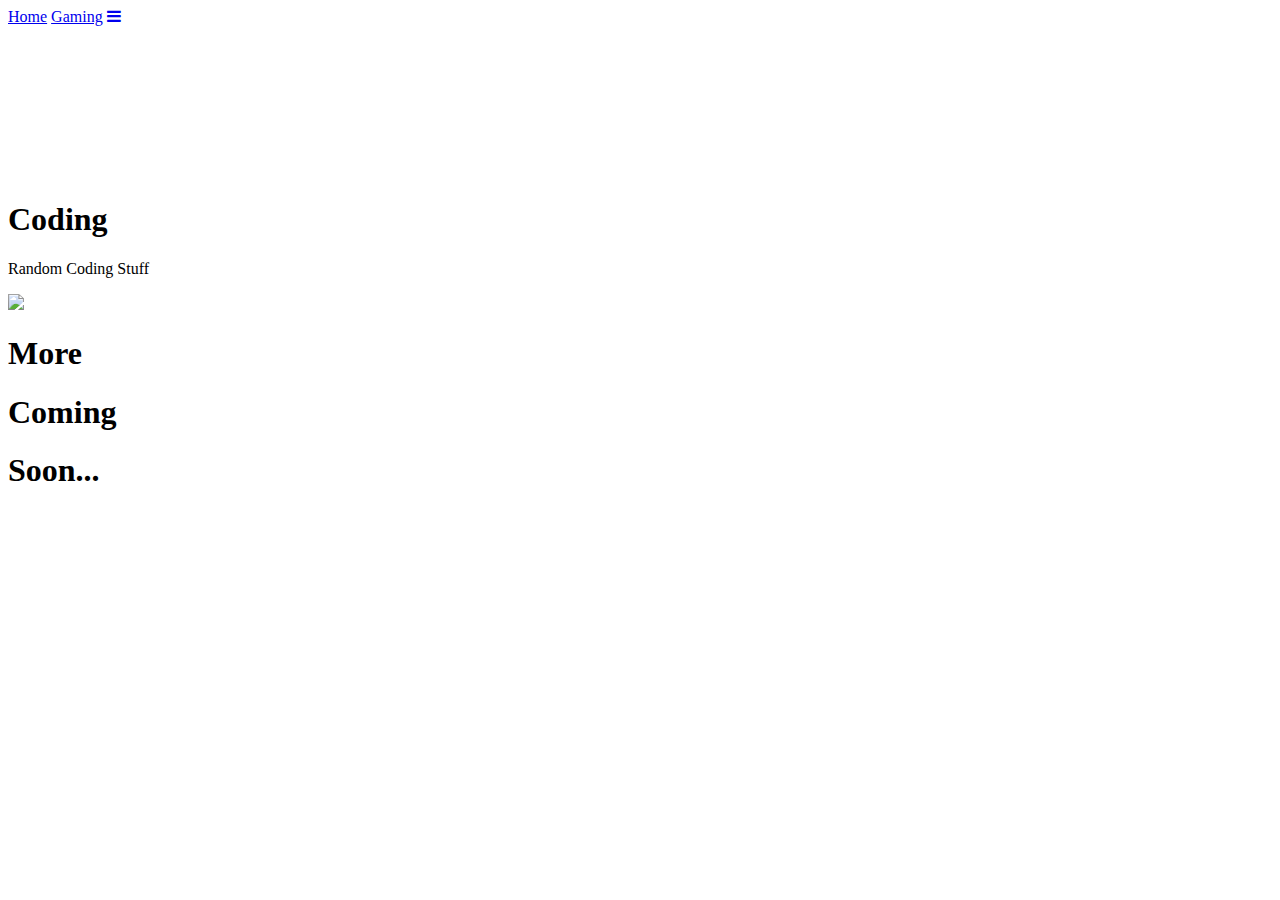
==== coding.html @ 44f0419d "Create coding.html" ====
<!DOCTYPE html>
<html>
  <head>
    <meta charset="utf-8">
    <meta name="viewport" content="width=device-width">
    <title>Coding</title>
    <link href="coding.css" rel="stylesheet" type="text/css" />
     <link rel="stylesheet" href="https://cdnjs.cloudflare.com/ajax/libs/font-awesome/4.7.0/css/font-awesome.min.css">
  </head>

  <body>
    <div class="topnav" id="myTopnav">
      <a href="index.html">Home</a>
      <a href="gaming.html">Gaming</a>
      <a href="javascript:void(0);" class="icon" onclick="myFunction()">
        <i class="fa fa-bars"></i>
      </a>
    </div>
    <header class="v-header container">
      <div class="fullscreen-video-wrap">
        <video src="videos/coding.mp4" autoplay muted="" loop="">
      </video>
      </div>
      <div class="header-overlay"></div>
      <div class="header-content">
        <h1>Coding</h1>
        <p>Random Coding Stuff</p>
        <a href="https://github.com/anevgi" class="btn"><img src="https://png.icons8.com/small/50/000000/github.png"></a>
      </div>
      </div>
    </header>

    <section class="section section-a">
      <div class="container">
        <h1>More</h1>
        <p></p>
      </div>
    </section>

    <section class="section section-b">
      <div class="container">
        <h1>Coming</h1>
        <p></p>
      </div>
    </section>

    <section class="section section-c">
      <div class="container">
        <h1>Soon...</h1>
        <p></p>
      </div>
    </section>

  </body>
  <script>
function myFunction() {
    var x = document.getElementById("myTopnav");
    if (x.className === "topnav") {
        x.className += " responsive";
    } else {
        x.className = "topnav";
    }
}
</script>
</html>
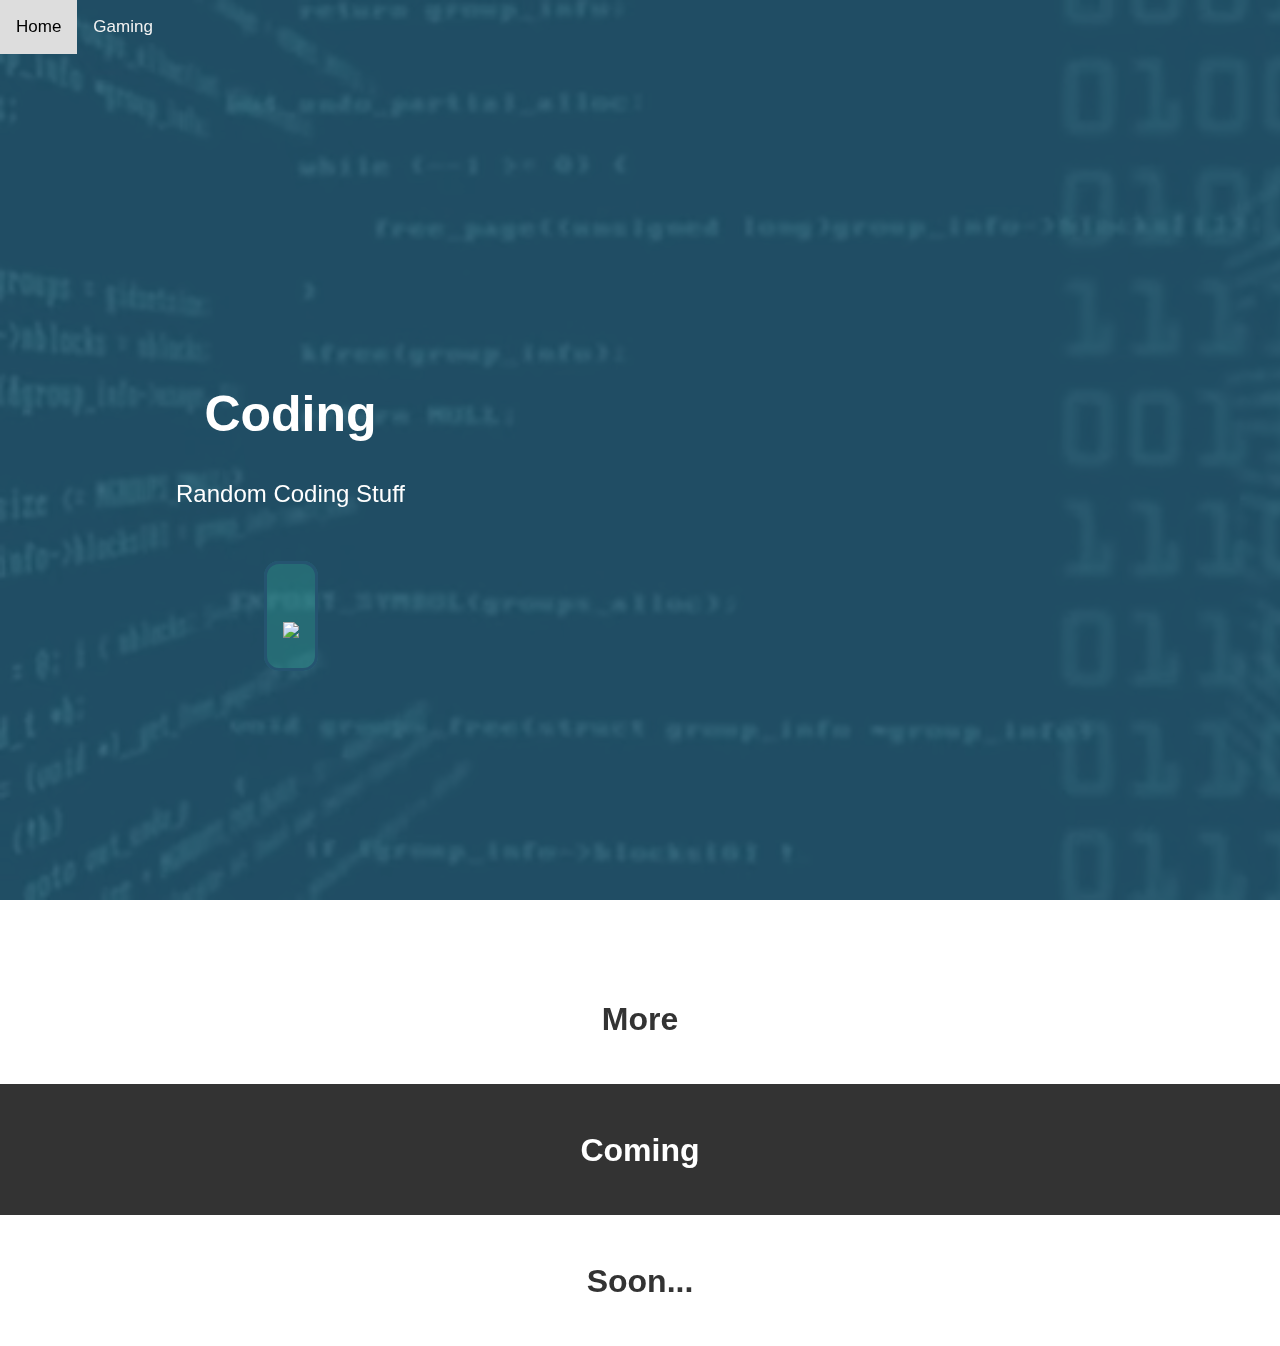
==== commit fb86d7b7: "Update coding.html" ====
--- a/coding.html
+++ b/coding.html
@@ -5,7 +5,15 @@
     <meta name="viewport" content="width=device-width">
     <title>Coding</title>
     <link href="coding.css" rel="stylesheet" type="text/css" />
-     <link rel="stylesheet" href="https://cdnjs.cloudflare.com/ajax/libs/font-awesome/4.7.0/css/font-awesome.min.css">
+    <link rel="stylesheet" href="https://cdnjs.cloudflare.com/ajax/libs/font-awesome/4.7.0/css/font-awesome.min.css">
+    <link rel="apple-touch-icon" sizes="180x180" href="/apple-touch-icon.png">
+	  <link rel="icon" type="image/png" sizes="32x32" href="/favicon-32x32.png">
+	  <link rel="icon" type="image/png" sizes="16x16" href="/favicon-16x16.png">
+	  <link rel="manifest" href="/site.webmanifest">
+	  <link rel="mask-icon" href="/safari-pinned-tab.svg" color="#5bbad5">
+	  <link rel="shortcut icon" type="image/x-icon" href="favicon.ico">
+	  <meta name="msapplication-TileColor" content="#da532c">
+	  <meta name="theme-color" content="#ffffff">
   </head>
 
   <body>
--- a/coding.css
+++ b/coding.css
@@ -0,0 +1,168 @@
+root {
+  --navbar-color: #255470;
+}
+
+* {
+  box-sizing: border-box;
+  
+}
+
+body {
+  margin: 0;
+  font-family: 'Franklin Gothic Medium', 'Arial Narrow', Arial, sans-serif;
+  font-size: 1rem;
+  line-height: 1.5;
+  color: #333;
+  overflow-x: hidden;
+}
+
+.v-header {
+  height:100vh;
+  display: flex;
+  align-items: center;
+  color: #fff;
+}
+
+.container {
+  max-width: 960px;
+  padding-left: 1rem;
+  padding-right: 1rem;
+  margin: auto;
+  text-align: center;
+}
+
+.fullscreen-video-wrap {
+  position: absolute;
+  top:0;
+  left:0;
+  width: 100%;
+  height: 100vh;
+  overflow: hidden;
+}
+
+.fullscreen-video-wrap video {
+  position: relative;
+  min-width: 100%;
+  min-height: 100%;
+  z-index: -2;
+}
+
+.header-overlay {
+  height: 100vh;
+  position: absolute;
+  top: 0;
+  left: 0;
+  width: 100vw;
+  background: #225470;
+  z-index: -2;
+  opacity: 0.85;
+}
+
+.header-content {
+  z-index: 2;
+}
+
+.header-content h1 {
+  font-size: 50px;
+  margin-bottom: 0;
+}
+
+.header-content p {
+  font-size: 1.5rem;
+  display: block;
+  padding-bottom: 2rem;
+}
+
+.btn {
+  background: rgba(52, 179, 160, 0.3);
+  color: #fff;
+  font-size: 4rem;
+  padding: 1rem 1rem;
+  text-decoration: none;
+  border:  #255470 solid .2rem;
+  border-radius: 15px;
+  transition: 1s ease;
+}
+
+.btn:hover {
+  background: rgba(52, 179, 160, 0.7);
+}
+
+.btn img {
+  transition: 1s ease;
+}
+
+.btn:hover img {
+  transition: 1s ease;
+  transform: scale(1.1);
+}
+
+.section {
+  padding: 20px 0;
+}
+
+.section-b {
+  background: #333;
+  color: #fff;
+}
+
+.topnav {
+  position: relative;
+  background-color: var(--navbar-color);
+  overflow: hidden;
+  z-index: 1;
+}
+
+.topnav a {
+  float: left;
+  display: block;
+  color: #f2f2f2;
+  text-align: center;
+  padding: 14px 16px;
+  text-decoration: none;
+  font-size: 17px;
+}
+
+.topnav a:hover {
+  transition: 1s ease;
+  background-color: #ddd;
+  color: black;
+}
+
+.active {
+  background-color: rgba(92, 92, 92, 0.5);
+  color: white;
+}
+
+.topnav .icon {
+  display: none;
+}
+
+@media screen and (max-width: 600px) {
+  .topnav a:not(:first-child) {display: none;}
+  .topnav a.icon {
+    float: right;
+    display: block;
+  }
+}
+
+@media screen and (max-width: 600px) {
+  .topnav.responsive {position: relative;}
+  .topnav.responsive a.icon {
+    position: absolute;
+    right: 0;
+    top: 0;
+  }
+  .topnav.responsive a {
+    float: none;
+    display: block;
+    text-align: left;
+  }
+}
+
+@media(max-width: 960px) {
+  .container {
+    padding-right: 3rem;
+    padding-left: 3rem;
+  }
+}
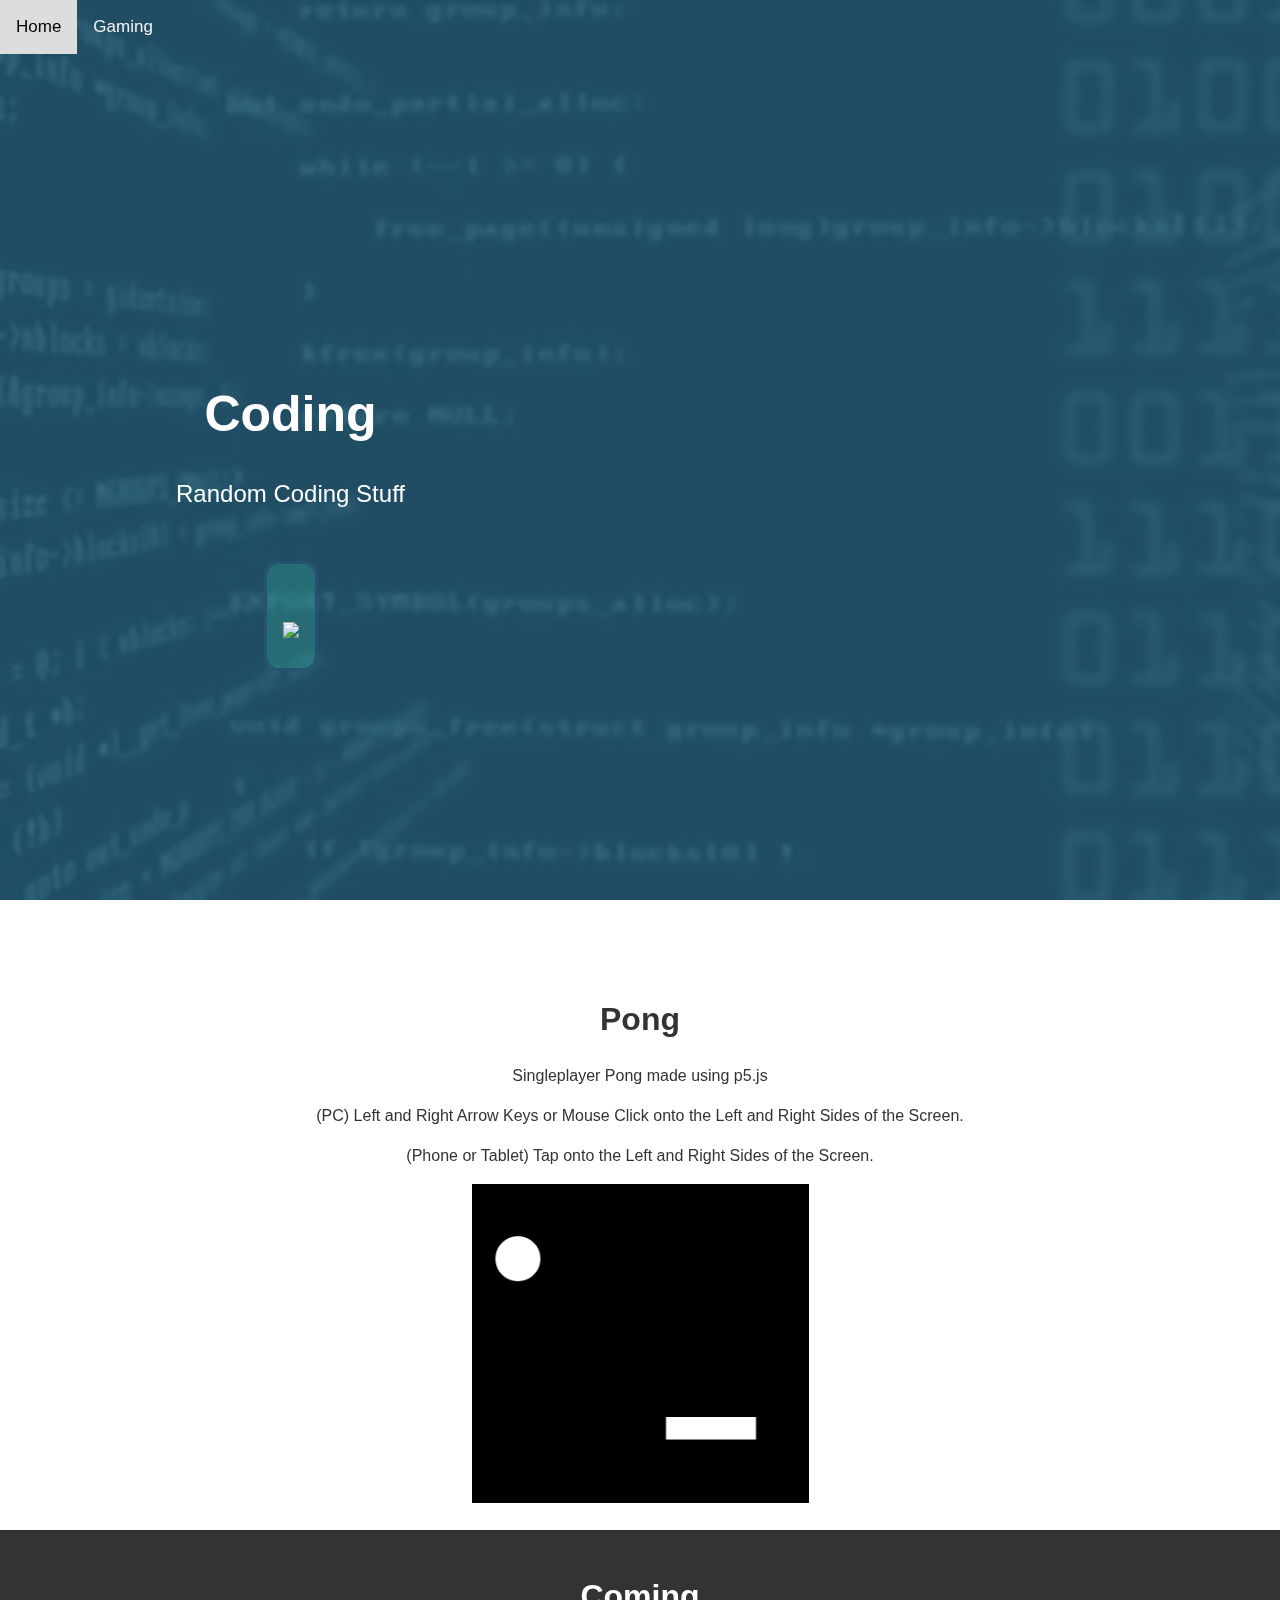
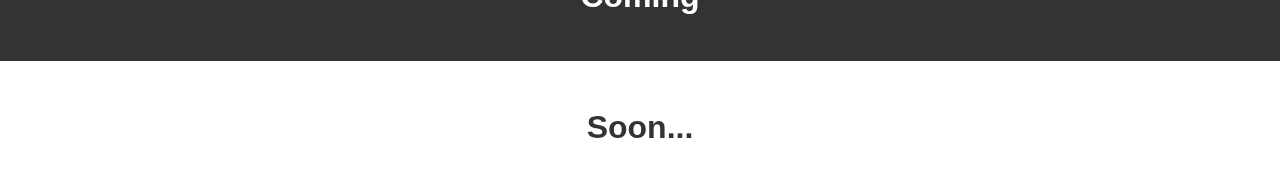
==== commit 316657d9: "Update coding.html" ====
--- a/coding.html
+++ b/coding.html
@@ -40,11 +40,14 @@
 
     <section class="section section-a">
       <div class="container">
-        <h1>More</h1>
-        <p></p>
+        <h1>Pong</h1>
+        <p>Singleplayer Pong made using p5.js</p>
+        <p>(PC) Left and Right Arrow Keys or Mouse Click onto the Left and Right Sides of the Screen.</p>
+        <p>(Phone or Tablet) Tap onto the Left and Right Sides of the Screen.</p>
+        <a href="pong.html"><img src="images/Pong1.png"></a>
       </div>
     </section>
-
+	
     <section class="section section-b">
       <div class="container">
         <h1>Coming</h1>
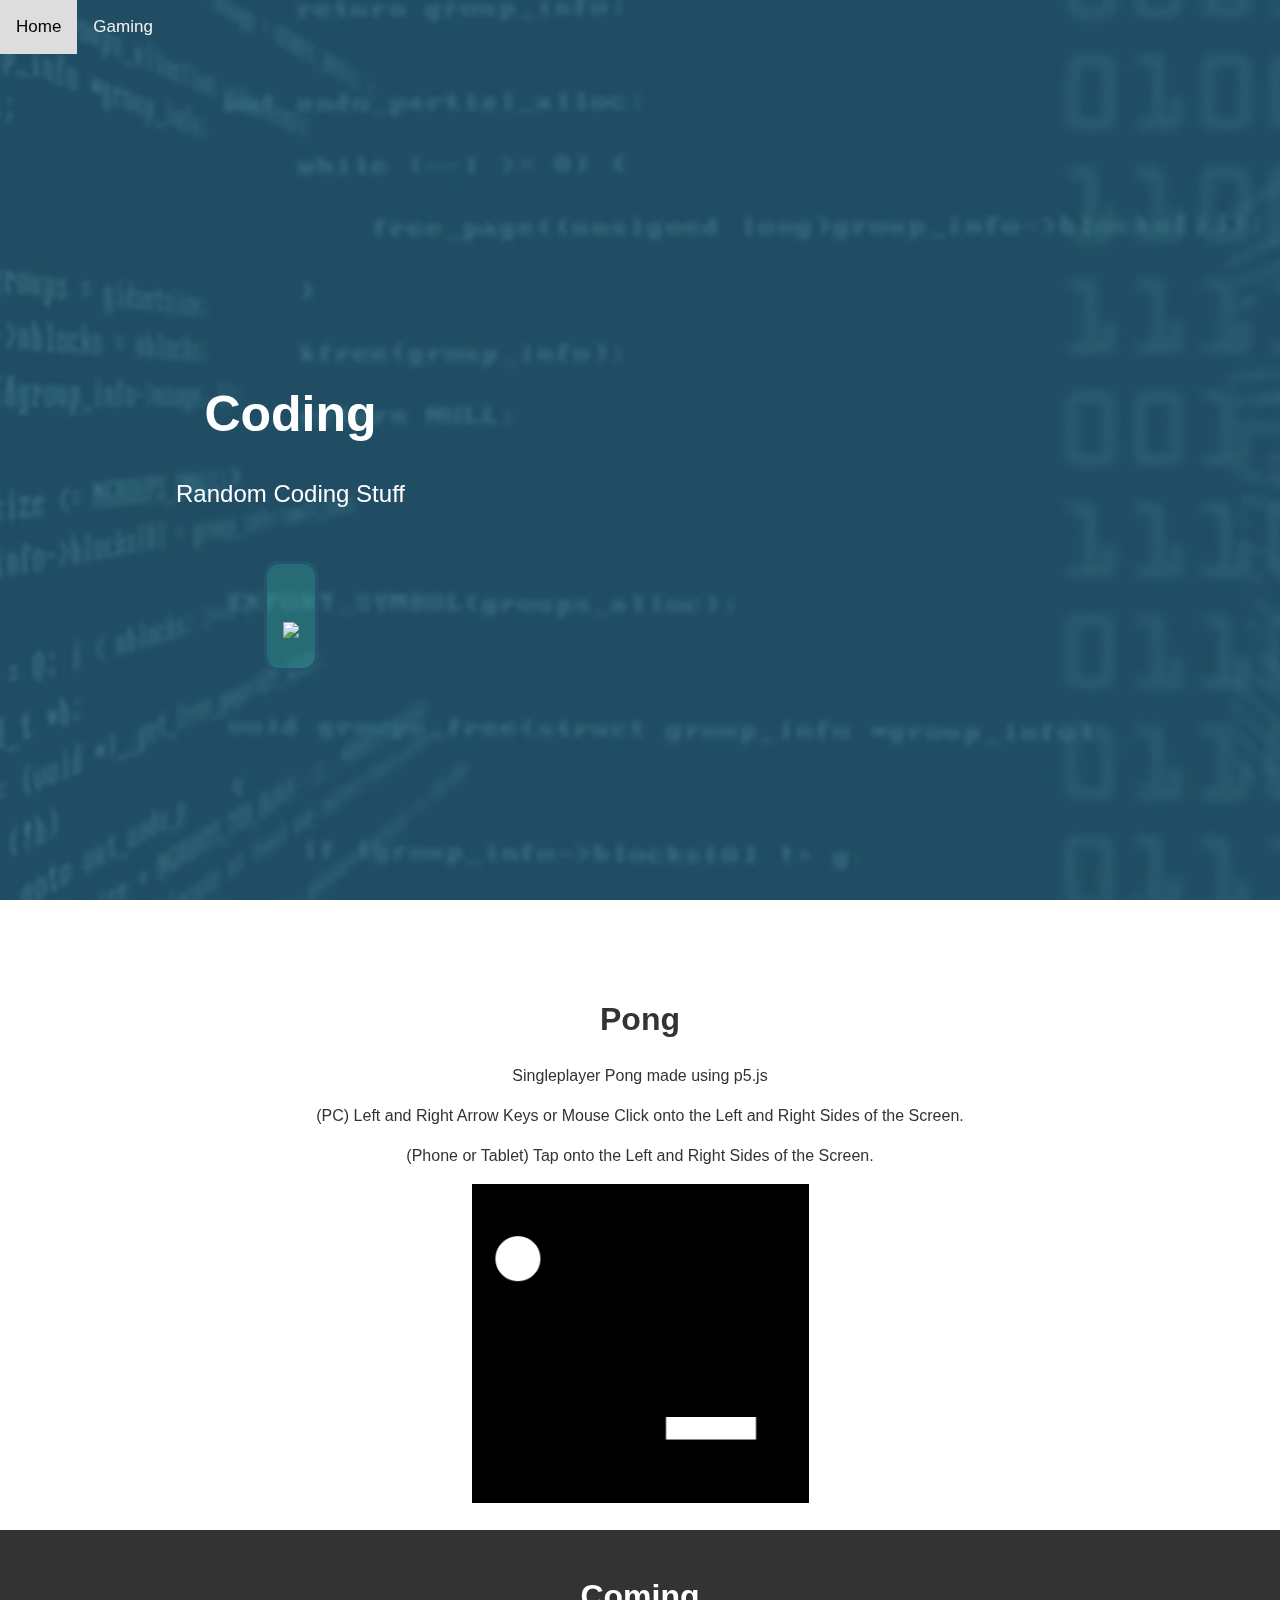
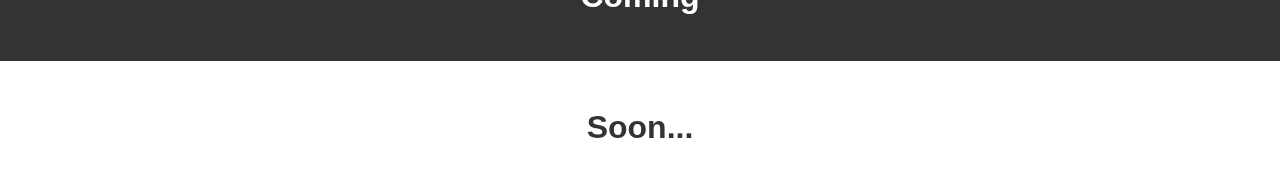
==== commit c19d3712: "Update coding.html" ====
--- a/coding.html
+++ b/coding.html
@@ -44,7 +44,7 @@
         <p>Singleplayer Pong made using p5.js</p>
         <p>(PC) Left and Right Arrow Keys or Mouse Click onto the Left and Right Sides of the Screen.</p>
         <p>(Phone or Tablet) Tap onto the Left and Right Sides of the Screen.</p>
-        <a href="pong.html"><img src="images/Pong1.png"></a>
+        <a href="projects/pong.html"><img src="images/Pong1.png"></a>
       </div>
     </section>
 	
